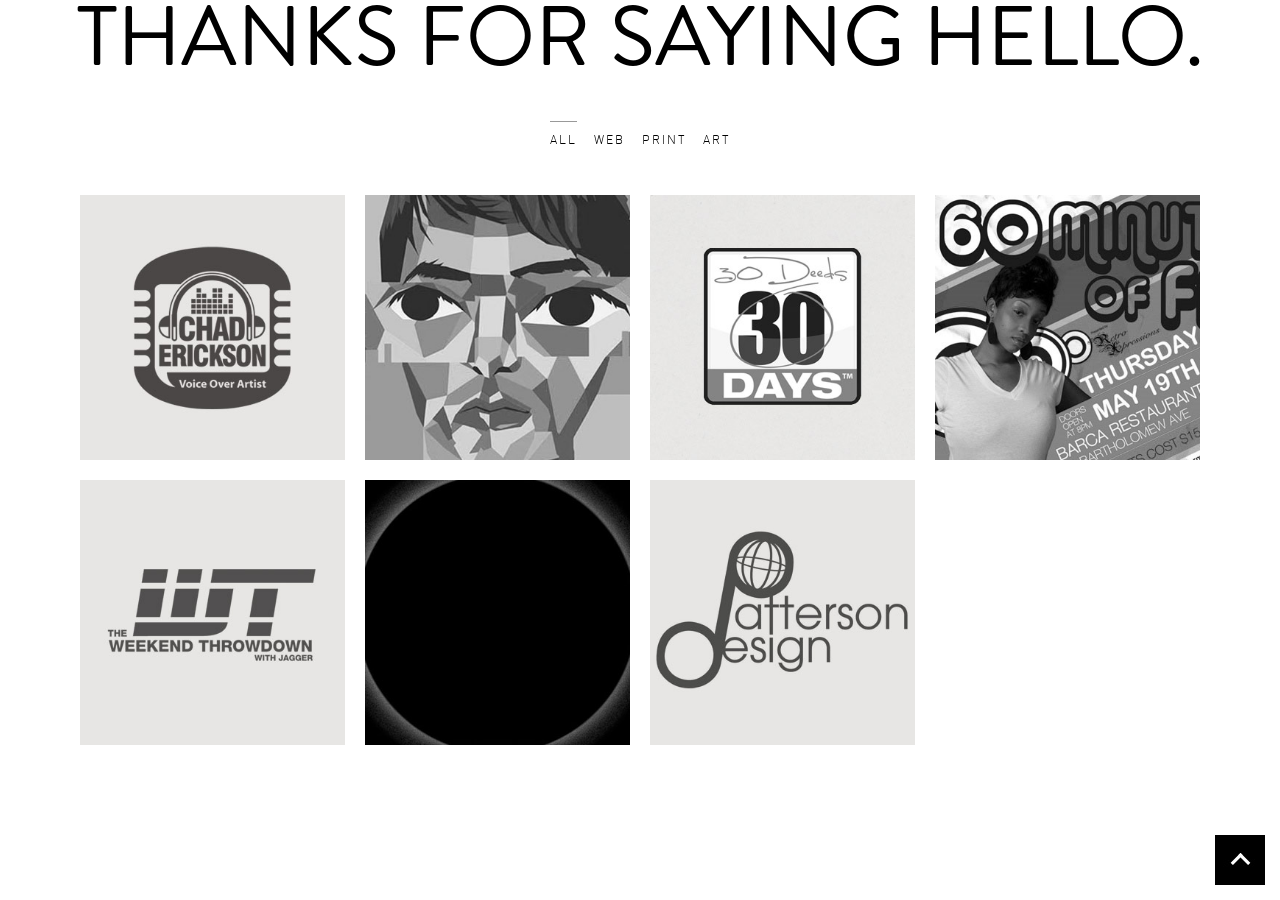
==== index.html @ 2a8b91b4 "Add files via upload" ====
<!DOCTYPE html PUBLIC "-//W3C//DTD XHTML 1.0 Transitional//EN" "http://www.w3.org/TR/xhtml1/DTD/xhtml1-transitional.dtd">

<html xmlns="http://www.w3.org/1999/xhtml">

<head>

<meta http-equiv="Content-Type" content="text/html; charset=utf-8" />

<title>Keenon Snell / Design Professional</title>

<meta name="description" content="Web design, web development &amp; graphic design services for small businesses in the New York area and beyond." />
<meta name="keywords" content="web design, graphic design, identity, branding, logo design, website design, print design, creative, front end development, new york, ny" />
<meta name="robots" content="index, follow, all" /> 
<meta name="viewport" content="width=device-width, initial-scale = 1.0, maximum-scale=1.0, user-scalable=no" />
<meta name="image" content="/images/share-icon.jpg" />

<link rel="shortcut icon" href="/images/favicon.ico" /> 
<link rel="stylesheet" href="/css/style.css" type="text/css" />
<link rel="stylesheet" href="/css/stylesheet.css" type="text/css" />

<script type="text/javascript" src="/js/jquery-1.6.2.min.js"></script>
<script type="text/javascript" src="/js/isotope.js"></script>
<script type="text/javascript" src="/js/filters-isotope.js"></script>
<script type="text/javascript" src="/js/opacity-vignettes.js"></script>
<script type="text/javascript" src="/js/scrolltop.js"></script> 


</head>
<body>

		<? include($_SERVER['DOCUMENT_ROOT'] .'/includes/analytics.php'); ?>

<!--Main-->

    <div class="main">
    
<!--Header-->
    
		<? include($_SERVER['DOCUMENT_ROOT'] .'/includes/header.php'); ?>

        
<!--Content-->

    
    <section class="rw-wrapper">

    	<h1 class="rw-sentence">Thanks for saying <a href="mailto:info@hellokeen.com?subject=Hello%20Keen">hello</a>.</h1><br />

	</section>
                
       
			<ul class="filteroptions option-set">

				<li><a href="" data-filter="*" class="active">All</a></li>

				<li><a href="" data-filter=".cat1">Web</a></li>

				<li><a href="" data-filter=".cat2">Print</a></li>
                
                <li><a href="" data-filter=".cat3">Art</a></li>

			</ul>

        
        
        <div id="content">
        
            <div class="box cat1"><a href="work/chad-erickson.php"><img class="vignette2" src="images/chad-erickson_thumb.jpg" alt="Chad Erickson Creative" />
            <span class="info"><span class="text"><span class="title">Chad Erickson<br /> Creative</span><span class="type"><br />/ Website /</span></span></span></a> 
            </div>
              
            <div class="box cat2 cat3"><a href="work/digital-cubism.php"><img class="vignette2" src="images/digital-cubism_thumb.jpg" alt="Digital Cubism" />
            <span class="info"><span class="text"><span class="title">Digital Cubism</span><span class="type"><br />/ Poster /</span></span></span></a>
            </div>
            
            <div class="box cat2"><a href="work/30-deeds.php"><img class="vignette2" src="images/30-deeds_thumb.jpg" alt="30 Deeds, 30 days" />
            <span class="info"><span class="text"><span class="title">30 Deeds,<br />30 days</span><span class="type"><br />/ Identity /</span></span></span></a>
            </div> 
              
            <div class="box cat2"><a href="work/fresh.php"><img class="vignette2" src="images/fresh_thumb.jpg" alt="60 Minutes of Fresh" />
            <span class="info"><span class="text"><span class="title">60 Minutes<br />of Fresh</span><span class="type"><br />/ Flyer /</span></span></span></a>
            </div> 
            
            <div class="box cat1 cat2"><a href="work/weekend-throwdown.php"><img class="vignette2" src="images/wt_thumb.jpg" alt="The Weekend Throwdown" />
            <span class="info"><span class="text"><span class="title">The Weekend Throwdown</span><span class="type"><br />/ Identity, Website /</span></span></span></a>
            </div>   
            
            <div class="box cat2"><a href="work/prisma.php"><img class="vignette2" src="images/prisma_thumb.jpg" alt="Prisma" />
            <span class="info"><span class="text"><span class="title">Prisma</span><span class="type"><br />/ Print /</span></span></span></a>
            </div>
            
            <div class="box cat2"><a href="work/patterson-design.php"><img class="vignette2" src="images/patterson-design_thumb.jpg" alt="Patterson Design" />
            <span class="info"><span class="text"><span class="title">Patterson Design</span><span class="type"><br />/ Identity /</span></span></span></a>
            </div>
               
               
            
     
        </div>


        
 <!-- Footer -->


			<? include($_SERVER['DOCUMENT_ROOT'] .'/includes/footer.php'); ?>
  
       
			<div class="scrollToTop"><a href="#"><img class="img-scroll" src="/images/arrow.jpg" /></a>
            </div>  
   
	</div>

</body>
</html>
---- css/style.css ----
﻿/* CSS Document */


html, body, div, span, applet, object, iframe,
h1, h2, h3, h4, h5, h6, p, blockquote, pre,
a, abbr, acronym, address, big, cite, code,
del, dfn, em, font, img, ins, kbd, q, s, samp,
small, strike, strong, sub, sup, tt, var,
b, u, i, center,
dl, dt, dd, ol, ul, li,
fieldset, form, label, legend,
table, caption, tbody, tfoot, thead, tr, th, td {
	margin: 0;
	padding: 0;
	border: 0;
	vertical-align: baseline;
	background: transparent;
	}



body {
	font-size: 12px;
	line-height:14px;
	color:#000;
    background-color: #fff;
    margin: 0 auto;
	overflow:scroll;
    }

*::-moz-selection {
	background-color:#000000;
	background-position:initial initial;
	background-repeat:initial initial;
	color:#ffffff;
	}

::selection {
	background-color:#000000;
	background-position:initial initial;
	background-repeat:initial initial;
	color:#ffffff;
	}

a {
	text-decoration:none;
	color:#000;
	-webkit-transition:color .5s ease;
    -moz-transition: color .5s ease;
    -o-transition: color .5s ease;
    transition: color .5s ease;
    }

a:hover {
        color:#ff282a;
    }

p {
	text-align:left;
	}
	
span {
	text-align:left;
	}	

h1 { 
	font-family: 'Brandon-Grotesque';
	font-weight:normal;
	font-size:7em;
	text-transform:uppercase; 
	text-align:center;
	line-height:0.9em;
	}  

h2 { 
	font-family: 'DIN-LightRegular';
	font-size:1em;
	text-align:center;
	padding:10px 95px 0 95px;
	text-transform:uppercase;
	letter-spacing:2px;
	line-height:2em;
	max-width:750px;
	margin:0 auto;
	font-weight:normal;
} 

h3 { 
	font-family: 'Brandon-Grotesque';
	font-weight:normal;
	font-size:4em;
	text-transform:uppercase;
	text-align:left;
	line-height:0.9em;
	padding:50px 0 20px 0;
	} 


/* ---------------------------------------------------------------------- CONTAINER ---------------------------------------------------------------------- */

.main {
    margin: 0 auto;
    }



/* ------------------------------------------------------------------------ HEADER ------------------------------------------------------------------------ */

header {
    height: 120px;
	margin:0px auto 55px auto;
	border-bottom:solid 1px #ababab;
	background-color: #fff;
	position:relative;
	}

.name {
    font-family: 'DIN-LightRegular';
    font-size: 1.1em;
    text-align: left;
    text-transform: uppercase;
	position:absolute;
	left:3%;
	top:40%;
	display:inline-block;
	}

.logo {
	margin:20px auto;
	width:80px;
	}
	

ul.navigation {
    font-family: 'DIN-LightRegular';
    font-size: 1.1em;
    text-align: right;
    text-transform: uppercase;
	display:inline-block;
	position:absolute;
	right:3%;
	top:40%;
	z-index:1000;
	}
	
ul.navigation li {
	height: 50px;
    display: inline;
	}	

ul.navigation li a {
	margin:0 5px 0 15px;
	}

ul.navigation li a:hover {
    color:#ff282a;
    }



/* ------------------------------------------------------------------------ FOOTER ------------------------------------------------------------------------ */

footer {
	font-family: 'Didot-italic';
	font-size:1em;
    height:40px;
	margin:70px auto 65px auto;
	border-top:solid 1px #ababab;
	padding-top:40px;
	position:relative;
	text-align:center;
    }


	
.follow {
	margin:0 auto 20px auto;
	}		
	
	
.scrollToTop{
	position:fixed;
	right:15px;
	bottom:15px;
    cursor:pointer;
    width:50px;
    height:50px;
	z-index:100;
	}
	
	

/* ----------------------------------------------------------------------- HOMEPAGE ----------------------------------------------------------------------- */

/*  ------------------------------------------ Animation text ------------------------------------------ */

.rw-wrapper{
	position: relative;
	}
	
.rw-sentence{
	text-align: center;
	}
	
.rw-sentence span{
	color: #000;
	}
	

@-webkit-keyframes rotateWord {
    0% { opacity: 0; }
    1% { opacity: 0; }
	3% { opacity: 1; }
	13% { opacity: 1; }
	15% { opacity: 0;}
	20% { opacity: 0; }
	80% { opacity: 0; }
    100% { opacity: 0; }
	}

@-moz-keyframes rotateWord {
    0% { opacity: 0; }
    1% { opacity: 0; }
	3% { opacity: 1; }
	13% { opacity: 1; }
	15% { opacity: 0;}
	20% { opacity: 0; }
	80% { opacity: 0; }
    100% { opacity: 0; }
	}

@-o-keyframes rotateWord {
    0% { opacity: 0; }
    1% { opacity: 0; }
	3% { opacity: 1; }
	13% { opacity: 1; }
	15% { opacity: 0;}
	20% { opacity: 0; }
	80% { opacity: 0; }
    100% { opacity: 0; }
	}

@-ms-keyframes rotateWord {
    0% { opacity: 0; }
    1% { opacity: 0; }
	3% { opacity: 1; }
	13% { opacity: 1; }
	15% { opacity: 0;}
	20% { opacity: 0; }
	80% { opacity: 0; }
    100% { opacity: 0; }
	}

@keyframes rotateWord {
    0% { opacity: 0; }
    1% { opacity: 0; }
	3% { opacity: 1; }
	13% { opacity: 1; }
	15% { opacity: 0;}
	20% { opacity: 0; }
	80% { opacity: 0; }
    100% { opacity: 0; }
	}


/*  ------------------------------------------ Filters ------------------------------------------ */

ul.filteroptions { 
	height: 65px;
	text-align:center;	
	margin-top:30px;
    }

ul.filteroptions li { 
    height: 50px;
    display: inline;
    }

ul.filteroptions li a {
	font-family: 'DIN-LightRegular';
	font-size:1em;
	text-align:center;
	text-transform:uppercase;
	letter-spacing:2px;
	font-weight:normal;
	color: #000;
	line-height: 40px;
	text-decoration: none;
	margin:0 7px 0 7px;
	padding:10px 0;
	}

ul.filteroptions li a:hover {
    color:#ff282a;
    }

ul.filteroptions li a.active { 
	border-top:1px solid #999;
	}



/*  ------------------------------------------ Vignettes ------------------------------------------ */

#content {
	margin: 0 auto;
	}

.box {
	margin:10px 10px;
	}

.vignette {
	width:265px;
	height:176px;
	}
	
.vignette2 {
	width:265px;
	height:265px;
	}	

.vignette3 {
	width:265px;
	height:353px;
	}	

.box .info {
	background: no-repeat rgba(0, 0, 0, 0.8);
	opacity: 0;
	-webkit-transition: opacity .5s ease;
    -moz-transition: opacity .5s ease;
    -o-transition: opacity .5s ease;
    transition: opacity .5s ease;
    left: 0;    
	top: 0;
    position: absolute;    
	height:100%;
	width:100%;
	text-align:center;
	}

	
.box:hover .info {
	opacity: 1;
	}
	
	
.box .text {   
	font-family: 'Didot';
	color: #fff;
	padding: 50px 0;
	text-align:center;
	float:left;
	border:none;
	}


.box .title {
	font-family: 'Brandon-Grotesque';
	text-rendering: optimizeLegibility;
	color: #fff;
	text-transform:uppercase;
	font-size:3em;
	line-height:1em;
	letter-spacing:0px;
	}

	
.box .type {
	font-family: 'Didot-italic';
	padding-top:10px;
	color: #ababab;
    font-size:1.1em;
    letter-spacing:0px;
	text-transform:none;
	}	
	

/*  ------------------------------------------ Filters Isotopes ------------------------------------------ */

.isotope-item {
	z-index: 2;
	}

.isotope-hidden.isotope-item {
	pointer-events: none;
	z-index: 1;
	}

.isotope,
.isotope .isotope-item {
	/* change duration value to whatever you like */
	-webkit-transition-duration: 0.8s;
	-moz-transition-duration: 0.8s;
	transition-duration: 0.8s;
	}

.isotope {
	-webkit-transition-property: height, width;
	-moz-transition-property: height, width;
	transition-property: height, width;
	}

.isotope .isotope-item {
	-webkit-transition-property: -webkit-transform, opacity;
	-moz-transition-property: -moz-transform, opacity;
	transition-property: transform, opacity;
	}



/* ------------------------------------------------------------------ PAGES INTERIEURES ------------------------------------------------------------------ */
		
.links-plan {
	width:auto;
	height:50px;
	text-align:center;
	margin-top:30px;
	background-color:#ffffff;
	}
	
a.link {
	font-family: 'Didot-italic';
	font-weight:normal;
	font-size:1em;
	color:#000;
	margin: 0 10px;
	position:relative;
	z-index:24;
	color:#000;
	text-decoration:none
	}
 
a.link:hover{
	z-index:25;
	}
 
a.link span{
	display: none
	}
 
a.link:hover span{
	display:block;
	position:absolute;
	bottom:35px; left:-40px; width:130px;
	color:#000;
	text-align: center;
	font-weight:none;
	}
	
a.visit {
	font-family: 'DIN-LightRegular';
	font-weight:normal;
	font-size:1em;
	color:#000;
	text-decoration:none;
	}
 
a.visit:hover{
        color:#ff282a;
			}	
	
.images-plan {
	width:100%;
	max-width:1140px;
	}
	
.images-about {
	width:100%;
	max-width:1140px;
		}	
	
.about-txt{
	margin:0;
	padding:20px 0 0;
	line-height:2em;
	font-family: 'DIN-LightRegular';
	font-size:1em;
	text-transform:uppercase;
	letter-spacing:2px;
	font-weight:normal;
	}	

.paragraph-about {
	height:auto;
	border-bottom:solid 1px #ababab;
	padding-bottom:50px;
	}
	
.paragraph-about2 {
	height:auto;
	padding-bottom:0px;
	}	


.sub-header {
	margin:0;
	padding:0;
	line-height:1em;
	font-family: 'DIN-LightRegular';
	font-size:1.5em;
	text-transform:uppercase;
	letter-spacing:2px;
	font-weight:normal;
	text-align:left;
	}	


	
/*  ------------------------------------------ Slider ------------------------------------------ */


.slider-wrapper {
	position:relative;
    width:1080px;
    height:780px;  
	margin:20px auto; 
	background:url(../images/loading.gif) no-repeat 50% 50%;
	text-align:center;
	}
	
.nivoSlider img {
	position:absolute;
	top:0px;
	left:0px;
	display:none;
	}

.nivoSlider a {
    border:0;
    display:block;
	}	
	
.nivo-controlNav {
    position:absolute;
	left:50%;
	top:80%;
	margin-left:-35px; 
	}

.nivo-controlNav a {
    display:block;
    width:10px;
    height:10px;
	cursor:pointer;
    background:url(../images/bullets.png) no-repeat;
    text-indent:-9999px;
    border:0;
    margin-right:10px;
    float:left;
	z-index:100;
	position:relative;
	}

.nivo-controlNav a.active {
    background-position: 0 -10px;
	font-weight:bold;
	}

.nivo-directionNav a {
	position:absolute;
	top:45%;
	width:40px;
	height:40px;
	text-indent:-9999px;
	z-index:9;
	cursor:pointer;
	}

.nivo-prevNav {
	left:25px;
	background:url(../images/arrows.png) no-repeat;
	}

.nivo-nextNav {
	right:35px;
	background:url(../images/arrows.png) no-repeat;
	background-position:-30px 0;
	}
	
	
	
/*  ------------------------------------------ Formulaire ------------------------------------------ */
	
.blocks p {
	position:relative;
	}	
	

.btn {
	height:50px;
	width:100%;
	max-width:1140px;
	margin:40px 0 0 0;
	background-color:#000;
	color:#fff;
	font-family: 'DIN-LightRegular';
	font-size:1em;
	text-transform:uppercase;
	letter-spacing:2px;
	line-height:20px;
	font-weight:normal;
	border:none;
	cursor:pointer;
	-webkit-transition:background-color .5s ease;
    -moz-transition: background-color .5s ease;
    -o-transition: background-color .5s ease;
    transition: background-color .5s ease;
	}


.btn:hover {
	background-color:#fff;
	color:#000;
	}
 
.text,
.textarea {
	height:30px;
	border:1px solid #ddd;
	color:#333;
	font-family: 'DIN-LightRegular';
	font-size:1em;
	text-transform:uppercase;
	letter-spacing:2px;
	line-height:20px;
	font-weight:normal;
	z-index:2;
	width:100%;
	max-width:1120px;
	padding:5px 10px;
	}

 
.textarea {
	height:150px;
	max-height:150px;
	width:100%;
	max-width:1120px;
	}
 
.blocks label {
	float:left;
	text-align:left;
	font-family: 'DIN-LightRegular';
	font-size:1em;
	text-transform:uppercase;
	letter-spacing:2px;
	line-height:20px;
	font-weight:normal;
	padding-top:15px;
}
 
.blocks label.error,
.blocks label.ok {
	position:absolute;
	z-index:2;
	top:37px;
	right:0;
	padding:10px;
	width:300px;
	text-align:right;
	margin:0;
	background-repeat:no-repeat;	
}
 
.blocks label.ok {
	color:#000;
	z-index:2;

	}
 
.blocks label.error {
	color:#ff282a;
	z-index:2;	
	background-position:188px 16px;

}
 
.area label.ok,
.area label.error {
	z-index:2;
	background-position:1px 16px;
}

.requiredNote { margin: 20px 0px 20px; color: #333; font-weight: bold;}

.success { 
	font-family: 'DIN-LightRegular';
	font-size:1em;
	padding: 10px;
	background: #000000;
	text-transform:uppercase;
	letter-spacing:2px;
	line-height:20px;
	font-weight:normal;
	z-index:1000;
	color: #fff;
	width:100%;
	height:100%;
	margin-top:20px;
	}
	
.success p { margin: 0px;}



/* ------------------------------------------------------------------ RESPONSIVE DESIGN ------------------------------------------------------------------ */

/*  ------------------------------------------ Mobile device ------------------------------------------ */

@media screen and (max-width: 479px) {

.main {	
	width:96%;
	}

header {
	width:100%;	
	border-bottom:0;
	margin:0px auto 25px auto;
	height:140px;
	}
	
.rw-wrapper { 
	display:none;
	}
	
.name {
	display:none;
	}
		
ul.navigation {
	width:100%;
    text-align: center;
	margin:65px 0;
	}
		
.logo {
	width:100%;
	text-align:center;
	margin:20px 0;
	}	
		
footer {
	width:100%;	
	max-width:90%;
	border-top:0;
	margin:10px auto 25px auto;
	}
		
ul.filteroptions { 
	display:none;
    }

.box{
	width:100%;
	margin: 0 0 10px 0;
	text-align:center;
	}

.vignette {
	width:360px;
	height:240px;
	}
	
.vignette2 {
	width:360px;
	height:360px;
	}	

.vignette3 {
	width:360px;
	height:480px;
	}	

.box .info {
display:none;
	}


h1 {
	font-size:3em;
    line-height: 1em;
    padding-bottom: 0px;
    text-align: center;
    text-transform: uppercase;
	}
	
h2 { 
	display:none;	
	} 

h3 { 
	font-size:3em;
	padding:15px 0 0 0;
	} 

a.link:hover span {
	display:block;
	position:absolute;
	bottom:25px; left:-40px; width:130px;
	color:#000;
	text-align: center;
	font-weight:none;
	}
	
.links-plan {
	margin-top:15px;
	}	

a.link:hover span{
	display:none;
	}

.slider-wrapper {
display:none;
	}
	
.images-about {
	width:100%;
	}

.images-plan {
	margin:5px auto;
	}	

.blocks label {
	margin:0 25px;
}
	
.textarea {
	height:150px;
	max-width:92%;
	max-height:150px;
	margin:0;
}

.text{
	height:30px;
	max-width:92%;
	margin:0;
	}

 	
.btn {
	max-width:98%;
	margin:10px 0;
	}	
	

	
.blocks label.error,
.blocks label.ok {
	right:7%;
	padding:10px;
	font-size:0.9em;
	line-height:1.2em;
	 
	/* Reseting previous label values */
	width:120px;
	text-align:right;
	margin:0;
	background-repeat:no-repeat;	
}
 	
	
	
.scrollToTop{
	position:fixed;
	right:0px;
	bottom:0px;
    cursor:pointer;
    width:30px;
    height:30px;
	}

.img-scroll{
    width:30px;
    height:30px;
	}	

.about-txt{
	margin:0;
	padding:0 10px;
	line-height:2em;
	font-family: 'DIN-LightRegular';
	font-size:1em;
	text-transform:uppercase;
	letter-spacing:2px;
	font-weight:normal;
	}	

.paragraph-about {
	height:auto;
	border-bottom:solid 1px #ababab;
	padding:15px;
	}
	
.paragraph-about2 {
	height:auto;
	padding:15px;
	}	



}



/*  ------------------------------------------ Tablette device ------------------------------------------ */

@media screen and (min-width: 480px) and (max-width: 767px) {
		
.main {
		max-width:700px;
		text-align:center;
	}

h1 { 
	font-size:5em;
	} 
		
h2 { 
	padding:10px 25px 0 25px;
	} 
	
h3 { 
	font-size:3em;
	padding:15px 0 0 0;
	} 	

ul.navigation {
	right:6%;
	z-index:1000;
	}

	
.links-plan {
	margin-top:15px;
	}	
	
header {
	max-width:95%;
	margin:0px auto 35px auto;
	}
.images-plan {
	margin:5px auto;
	}	
	
.vignette {
	width:265px;
	height:176px;
	}
	
.vignette2 {
	width:265px;
	height:265px;
	}	

.vignette3 {
	width:265px;
	height:353px;
	}			
		
	
.rw-sentence { 
	font-size: 5em;
	padding:15px;
	}
	
footer {
	width:100%;	
	max-width:95%;
	}	
	

.images-about {
	width:95%;
	}
	
	
.about-titre{
	text-align:center;
	padding:0;
	}	
	
.about-txt{
	text-align:center;
	width:95%;
	margin:0 auto 20px auto;
	line-height:2em;
	}	
	
.blocks label {
	margin:0 15px;
}
	
	
.textarea {
	height:150px;
	max-width:97%;
	max-height:150px;
	margin:0;
}

.text{
	height:30px;
	width:97%;
	margin:0;
	}

 	
.btn {
	width:98%;
	margin:20px 0;
	}	

.blocks label.error,
.blocks label.ok {
	position:absolute;
	z-index:2;
	top:37px;
	right:4%;
	padding:10px;
}	
	
.scrollToTop{
	position:fixed;
	right:0px;
	bottom:0px;
    cursor:pointer;
    width:30px;
    height:30px;
	}

.img-scroll{
    width:30px;
    height:30px;
	}
	
.about-txt{
	margin:0;
	padding:0 10px;
	line-height:2em;
	font-family: 'DIN-LightRegular';
	font-size:1em;
	text-transform:uppercase;
	letter-spacing:2px;
	font-weight:normal;
	}	

.paragraph-about {
	height:auto;
	border-bottom:solid 1px #ababab;
	padding:15px;
	}
	
.paragraph-about2 {
	height:auto;
	padding:15px;
	}	

	
}


/*  ------------------------------------------ Laptop device ------------------------------------------ */

@media screen and (min-width: 768px) and (max-width: 1023px) {
		
.main {
	max-width:96%;
	text-align:center;
	}
		
h2 { 
	padding:10px 25px 0 25px;
	} 
	
h3 { 
	font-size:4em;
	padding:20px 0 0 0;
	} 		
	
ul.navigation {
	right:6%;
	z-index:1000;
	}	
	
.links-plan {
	margin-top:15px;
	}	
	
header {
	max-width:97%;
	margin:0px auto 35px auto;
	}
	
.rw-sentence { 
	font-size: 6em;
	padding:10px;
	}
	
footer {
	width:100%;	
	max-width:97%;
	}	
	
.vignette {
	width:300px;
	height:200px;
	}
	
.vignette2 {
	width:300px;
	height:300px;
	}	

.vignette3 {
	width:300px;
	height:400px;
	}	
	

.scrollToTop{
	position:fixed;
	right:0px;
	bottom:0px;
    cursor:pointer;
    width:30px;
    height:30px;
	}

.img-scroll{
    width:30px;
    height:30px;
	}

.images-plan {
	margin:5px auto;
	width:95%;
	text-align:center;
	}
	
.images-about {
	width:97%;
	}
	
.about-txt{
	width:95%;
	margin:0;
	line-height:2em;
	}	
	
.blocks label {
	margin:0;
}
	
.textarea {
	height:150px;
	max-width:97%;
	max-height:150px;
	margin:0;
}

.text{
	height:30px;
	width:97%;
	margin:0;
	}

 	
.btn {
	width:98%;
	margin:20px 0;
	}	

.blocks label.error,
.blocks label.ok {
	position:absolute;
	z-index:2;
	top:37px;
	right:4%;
	padding:10px;
}


.paragraph-about {
	height:auto;
	border-bottom:solid 1px #ababab;
	padding:15px;
	}
	
.paragraph-about2 {
	height:auto;
	padding:15px;
	}	

	
	
}


/*  ------------------------------------------ Desktop device ------------------------------------------ */

@media screen and (min-width: 1024px) and (max-width: 1200px) {

.main {
	max-width:90%;
	text-align:center;
	}

header {
	max-width:1140px;
	}
	
ul.navigation {
	right:5%;
	z-index:1000;
	}
	
.vignette {
	width:265px;
	height:176px;
	}
	
.vignette2 {
	width:265px;
	height:265px;
	}	

.vignette3 {
	width:265px;
	height:353px;
	}	
		
.images-plan {
	margin:10px auto;
	}	
	
header {
	max-width:1140px;
	}
	
.paragraph-about {
	height:auto;
	border-bottom:solid 1px #ababab;
	padding:15px;
	}
	
.paragraph-about2 {
	height:auto;
	padding:15px;
	}	

	
h3 { 
	font-family: 'Brandon-Grotesque';
	font-weight:normal;
	font-size:4em;
	text-transform:uppercase; 
	text-align:left;
	line-height:0.9em;
	padding:30px 0 20px 0;
	} 	
		
}

/*  ------------------------------------------ Desktop device ------------------------------------------ */

@media screen and (min-width: 1201px) {

.main {
	max-width:1140px;
	text-align:center;
	}

header {
	max-width:1140px;
	}
	
.vignette {
	width:265px;
	height:176px;
	}
	
.vignette2 {
	width:265px;
	height:265px;
	}	

.vignette3 {
	width:265px;
	height:353px;
	}	
		
.images-plan {
	margin:10px auto;
	}	
	
footer {
	max-width:1140px;
	}	
}
---- css/stylesheet.css ----
@font-face {
	font-family: 'Didot';
	src: url('didot.eot');
	src: url('didot.eot?') format('eot'),
		 url('didot.woff') format('woff'),
		 url('didot.ttf') format('truetype');
	font-weight: normal;
	font-style: normal;
}


@font-face {
	font-family: 'Didot-italic';
	src: url('didot-italic.eot');
	src: url('didot-italic.woff') format('woff'),
		 url('didot-italic.ttf') format('truetype');
	font-weight: normal;
	font-style: normal;
}
	
	
@font-face {
    font-family: 'DIN-LightRegular';
    src: url('din-light-webfont.eot');
    src: url('din-light-webfont.eot?') format('eot'),
         url('din-light-webfont.woff') format('woff'),
         url('din-light-webfont.ttf') format('truetype');
    font-weight: normal;
    font-style: normal;

}

@font-face {
    font-family: 'Brandon-Grotesque';
    src: url('brandon-grotesque.eot');
    src: url('brandon-grotesque.eot?') format('eot'),
         url('brandon-grotesque.woff') format('woff'),
         url('brandon-grotesque.ttf') format('truetype');
    font-weight: normal;
    font-style: normal;

}
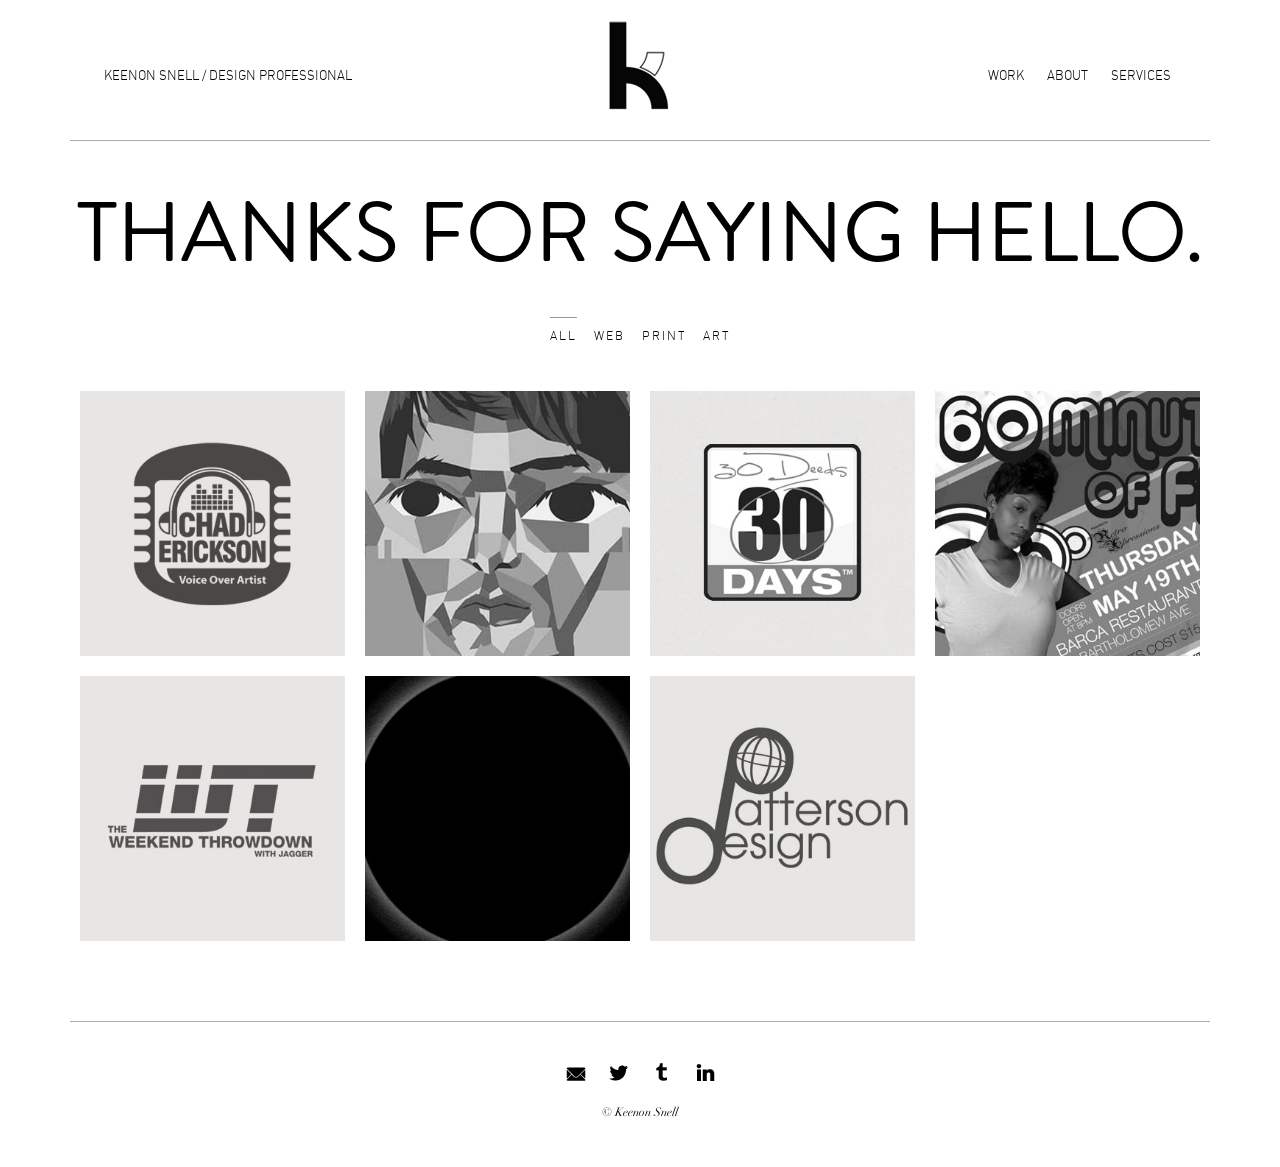
==== commit cbabbfdd: "Add files via upload" ====
--- a/index.html
+++ b/index.html
@@ -6,9 +6,9 @@
 
 <meta http-equiv="Content-Type" content="text/html; charset=utf-8" />
 
-<title>Keenon Snell / Design Professional</title>
+<title>Keenon Snell / Digital Content, Design, Media</title>
 
-<meta name="description" content="Web design, web development &amp; graphic design services for small businesses in the New York area and beyond." />
+<meta name="description" content="Web design, web development &amp; graphic design services for small businesses in the New York Metropolitan area and beyond." />
 <meta name="keywords" content="web design, graphic design, identity, branding, logo design, website design, print design, creative, front end development, new york, ny" />
 <meta name="robots" content="index, follow, all" /> 
 <meta name="viewport" content="width=device-width, initial-scale = 1.0, maximum-scale=1.0, user-scalable=no" />
@@ -28,27 +28,52 @@
 </head>
 <body>
 
-		<? include($_SERVER['DOCUMENT_ROOT'] .'/includes/analytics.php'); ?>
+<!--Analytics begin formerly analytics.php-->
+<script type="text/javascript">
+
+  var _gaq = _gaq || [];
+  _gaq.push(['_setAccount', 'UA-40086308-1']);
+  _gaq.push(['_trackPageview']);
+
+  (function() {
+    var ga = document.createElement('script'); ga.type = 'text/javascript'; ga.async = true;
+    ga.src = ('https:' == document.location.protocol ? 'https://ssl' : 'http://www') + '.google-analytics.com/ga.js';
+    var s = document.getElementsByTagName('script')[0]; s.parentNode.insertBefore(ga, s);
+  })();
+</script>  
+<!--Analytics end formerly analytics.php-->
 
 <!--Main-->
 
     <div class="main">
     
-<!--Header-->
-    
-		<? include($_SERVER['DOCUMENT_ROOT'] .'/includes/header.php'); ?>
+<!--Header begin formerly header.php-->
+        <header>      
+            <div class="name">
+            Keenon Snell / Design Professional
+            </div>
 
+                
+            <div class="logo"><a href="/index.php"><img src="/images/logo.png" alt="HelloKeen" /></a>
+            </div>
+                
+            <ul class="navigation">
+
+                <li><a href="/index.php" class="active">Work</a></li>
+                <li><a href="/about.php"> About</a></li>
+                <li><a href="/services.php"> Services</a></li>
+
+            </ul>    
+        </header>
+<!--Header end formerly header.php-->
         
 <!--Content-->
-
-    
     <section class="rw-wrapper">
 
     	<h1 class="rw-sentence">Thanks for saying <a href="mailto:info@hellokeen.com?subject=Hello%20Keen">hello</a>.</h1><br />
 
 	</section>
                 
-       
 			<ul class="filteroptions option-set">
 
 				<li><a href="" data-filter="*" class="active">All</a></li>
@@ -60,8 +85,6 @@
                 <li><a href="" data-filter=".cat3">Art</a></li>
 
 			</ul>
-
-        
         
         <div id="content">
         
@@ -92,20 +115,25 @@
             <div class="box cat2"><a href="work/patterson-design.php"><img class="vignette2" src="images/patterson-design_thumb.jpg" alt="Patterson Design" />
             <span class="info"><span class="text"><span class="title">Patterson Design</span><span class="type"><br />/ Identity /</span></span></span></a>
             </div>
-               
-               
-            
      
         </div>
 
+ <!-- Footer begin formerly footer.php-->
+            <footer> 
+            
+                <div class="follow">
+                <a class="link" href="mailto:info@hellokeen.com?subject=Hello Keen"><img src="/images/icon-email.png" alt="Email me" /><span>Email me</span></a>
+                <a class="link" href="https://twitter.com/hellokeen" target="_blank"><img src="/images/icon-twitter.png" alt="Follow me on Twitter" /><span>Follow me on Twitter</span></a>
+                <a class="link" href="http://hellokeen.tumblr.com/" target="_blank"><img src="/images/icon-tumblr.png" alt="Follow me on Tumblr" /><span>Follow me on Tumblr</span></a>
+                <a class="link" href="http://www.linkedin.com/pub/keenon-snell/69/47a/672" target="_blank"><img src="/images/icon-linkedin.png" alt="Follow me on Linkedin" /><span>Follow me on Linkedin</span></a>
+                
+                </div>
+            
+            <span class="copyright">&copy; <?php echo date("Y") ?> Keenon Snell</span>
 
-        
- <!-- Footer -->
+            </footer>
+ <!-- Footer end formerly footer.php-->
 
-
-			<? include($_SERVER['DOCUMENT_ROOT'] .'/includes/footer.php'); ?>
-  
-       
 			<div class="scrollToTop"><a href="#"><img class="img-scroll" src="/images/arrow.jpg" /></a>
             </div>  
    
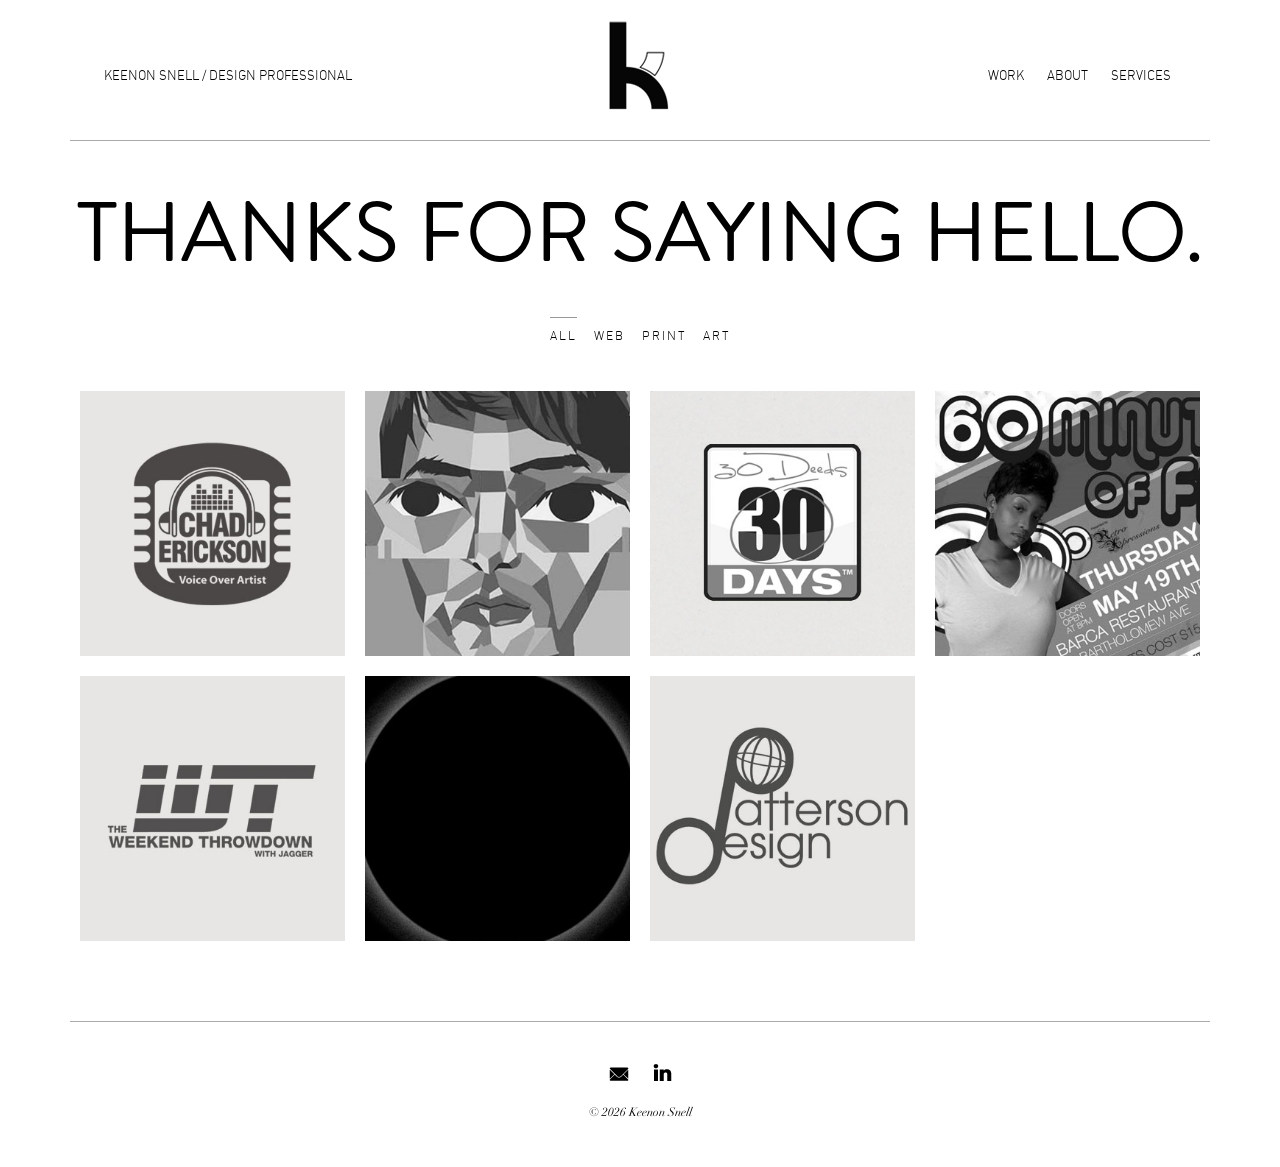
==== commit c9151197: "Add files via upload" ====
--- a/index.html
+++ b/index.html
@@ -70,7 +70,7 @@
 <!--Content-->
     <section class="rw-wrapper">
 
-    	<h1 class="rw-sentence">Thanks for saying <a href="mailto:info@hellokeen.com?subject=Hello%20Keen">hello</a>.</h1><br />
+    	<h1 class="rw-sentence">Thanks for saying <a href="mailto:keenonsnell@gmail.com.com?subject=Hello%20Keen">hello</a>.</h1><br />
 
 	</section>
                 
@@ -122,14 +122,12 @@
             <footer> 
             
                 <div class="follow">
-                <a class="link" href="mailto:info@hellokeen.com?subject=Hello Keen"><img src="/images/icon-email.png" alt="Email me" /><span>Email me</span></a>
-                <a class="link" href="https://twitter.com/hellokeen" target="_blank"><img src="/images/icon-twitter.png" alt="Follow me on Twitter" /><span>Follow me on Twitter</span></a>
-                <a class="link" href="http://hellokeen.tumblr.com/" target="_blank"><img src="/images/icon-tumblr.png" alt="Follow me on Tumblr" /><span>Follow me on Tumblr</span></a>
-                <a class="link" href="http://www.linkedin.com/pub/keenon-snell/69/47a/672" target="_blank"><img src="/images/icon-linkedin.png" alt="Follow me on Linkedin" /><span>Follow me on Linkedin</span></a>
+                <a class="link" href="mailto:keenonsnell@gmail.com?subject=Hello Keen"><img src="/images/icon-email.png" alt="Email me" /><span>Email me</span></a>
+                <a class="link" href="https://www.linkedin.com/in/keenon-snell/" target="_blank"><img src="/images/icon-linkedin.png" alt="Follow me on Linkedin" /><span>Follow me on Linkedin</span></a>
                 
                 </div>
             
-            <span class="copyright">&copy; <?php echo date("Y") ?> Keenon Snell</span>
+            <span class="copyright">&copy; 2026 Keenon Snell</span>
 
             </footer>
  <!-- Footer end formerly footer.php-->
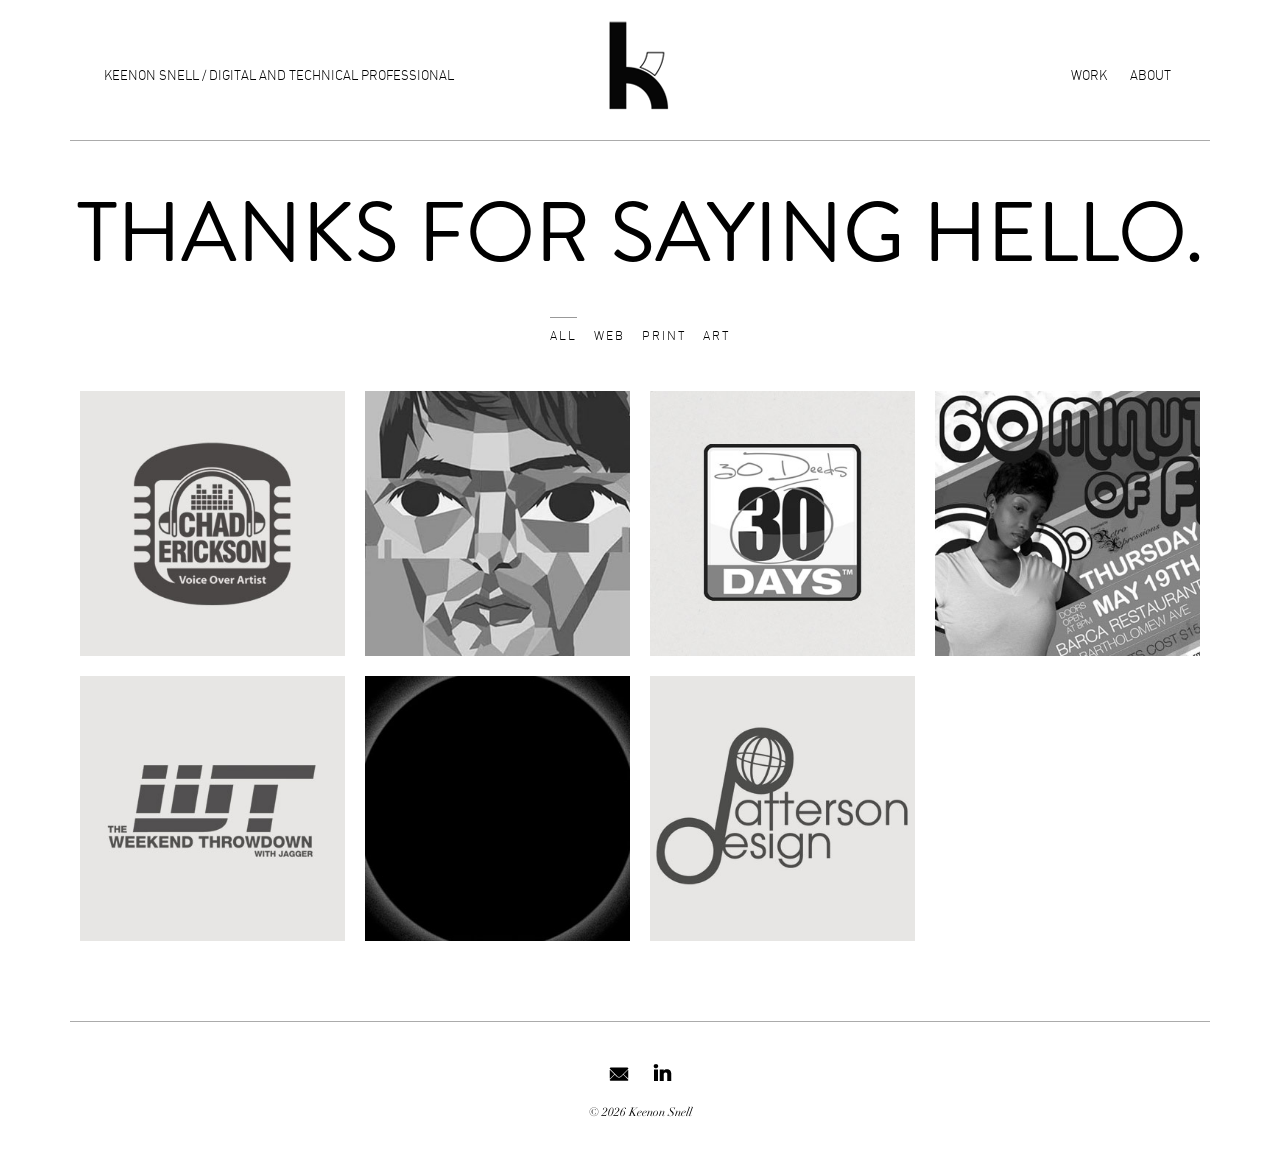
==== commit c92d6e01: "Update index.html" ====
--- a/index.html
+++ b/index.html
@@ -8,21 +8,21 @@
 
 <title>Keenon Snell / Digital Content, Design, Media</title>
 
-<meta name="description" content="Web design, web development &amp; graphic design services for small businesses in the New York Metropolitan area and beyond." />
+<meta name="description" content="Portfolio of Keenon Snell, a digital and technical professional specializing in web design, development, digital media, and technology." />
 <meta name="keywords" content="web design, graphic design, identity, branding, logo design, website design, print design, creative, front end development, new york, ny" />
 <meta name="robots" content="index, follow, all" /> 
 <meta name="viewport" content="width=device-width, initial-scale = 1.0, maximum-scale=1.0, user-scalable=no" />
-<meta name="image" content="/images/share-icon.jpg" />
+<meta name="image" content="images/share-icon.jpg" />
 
-<link rel="shortcut icon" href="/images/favicon.ico" /> 
-<link rel="stylesheet" href="/css/style.css" type="text/css" />
-<link rel="stylesheet" href="/css/stylesheet.css" type="text/css" />
+<link rel="shortcut icon" href="images/favicon.ico" /> 
+<link rel="stylesheet" href="css/style.css" type="text/css" />
+<link rel="stylesheet" href="css/stylesheet.css" type="text/css" />
 
-<script type="text/javascript" src="/js/jquery-1.6.2.min.js"></script>
-<script type="text/javascript" src="/js/isotope.js"></script>
-<script type="text/javascript" src="/js/filters-isotope.js"></script>
-<script type="text/javascript" src="/js/opacity-vignettes.js"></script>
-<script type="text/javascript" src="/js/scrolltop.js"></script> 
+<script type="text/javascript" src="js/jquery-1.6.2.min.js"></script>
+<script type="text/javascript" src="js/isotope.js"></script>
+<script type="text/javascript" src="js/filters-isotope.js"></script>
+<script type="text/javascript" src="js/opacity-vignettes.js"></script>
+<script type="text/javascript" src="js/scrolltop.js"></script> 
 
 
 </head>
@@ -50,18 +50,18 @@
 <!--Header begin formerly header.php-->
         <header>      
             <div class="name">
-            Keenon Snell / Design Professional
+            Keenon Snell / Digital and Technical Professional
             </div>
 
                 
-            <div class="logo"><a href="/index.php"><img src="/images/logo.png" alt="HelloKeen" /></a>
+            <div class="logo"><a href="index.html"><img src="images/logo.png" alt="HelloKeen" /></a>
             </div>
                 
             <ul class="navigation">
 
-                <li><a href="/index.php" class="active">Work</a></li>
-                <li><a href="/about.php"> About</a></li>
-                <li><a href="/services.php"> Services</a></li>
+                <li><a href="index.html" class="active">Work</a></li>
+                <li><a href="about.html"> About</a></li>
+                <!--<li><a href="services.html"> Services</a></li>-->
 
             </ul>    
         </header>
@@ -88,31 +88,31 @@
         
         <div id="content">
         
-            <div class="box cat1"><a href="work/chad-erickson.php"><img class="vignette2" src="images/chad-erickson_thumb.jpg" alt="Chad Erickson Creative" />
+            <div class="box cat1"><a href="work/chad-erickson.html"><img class="vignette2" src="images/chad-erickson_thumb.jpg" alt="Chad Erickson Creative" />
             <span class="info"><span class="text"><span class="title">Chad Erickson<br /> Creative</span><span class="type"><br />/ Website /</span></span></span></a> 
             </div>
               
-            <div class="box cat2 cat3"><a href="work/digital-cubism.php"><img class="vignette2" src="images/digital-cubism_thumb.jpg" alt="Digital Cubism" />
+            <div class="box cat2 cat3"><a href="work/digital-cubism.html"><img class="vignette2" src="images/digital-cubism_thumb.jpg" alt="Digital Cubism" />
             <span class="info"><span class="text"><span class="title">Digital Cubism</span><span class="type"><br />/ Poster /</span></span></span></a>
             </div>
             
-            <div class="box cat2"><a href="work/30-deeds.php"><img class="vignette2" src="images/30-deeds_thumb.jpg" alt="30 Deeds, 30 days" />
+            <div class="box cat2"><a href="work/30-deeds.html"><img class="vignette2" src="images/30-deeds_thumb.jpg" alt="30 Deeds, 30 days" />
             <span class="info"><span class="text"><span class="title">30 Deeds,<br />30 days</span><span class="type"><br />/ Identity /</span></span></span></a>
             </div> 
               
-            <div class="box cat2"><a href="work/fresh.php"><img class="vignette2" src="images/fresh_thumb.jpg" alt="60 Minutes of Fresh" />
+            <div class="box cat2"><a href="work/fresh.html"><img class="vignette2" src="images/fresh_thumb.jpg" alt="60 Minutes of Fresh" />
             <span class="info"><span class="text"><span class="title">60 Minutes<br />of Fresh</span><span class="type"><br />/ Flyer /</span></span></span></a>
             </div> 
             
-            <div class="box cat1 cat2"><a href="work/weekend-throwdown.php"><img class="vignette2" src="images/wt_thumb.jpg" alt="The Weekend Throwdown" />
+            <div class="box cat1 cat2"><a href="work/weekend-throwdown.html"><img class="vignette2" src="images/wt_thumb.jpg" alt="The Weekend Throwdown" />
             <span class="info"><span class="text"><span class="title">The Weekend Throwdown</span><span class="type"><br />/ Identity, Website /</span></span></span></a>
             </div>   
             
-            <div class="box cat2"><a href="work/prisma.php"><img class="vignette2" src="images/prisma_thumb.jpg" alt="Prisma" />
+            <div class="box cat2"><a href="work/prisma.html"><img class="vignette2" src="images/prisma_thumb.jpg" alt="Prisma" />
             <span class="info"><span class="text"><span class="title">Prisma</span><span class="type"><br />/ Print /</span></span></span></a>
             </div>
             
-            <div class="box cat2"><a href="work/patterson-design.php"><img class="vignette2" src="images/patterson-design_thumb.jpg" alt="Patterson Design" />
+            <div class="box cat2"><a href="work/patterson-design.html"><img class="vignette2" src="images/patterson-design_thumb.jpg" alt="Patterson Design" />
             <span class="info"><span class="text"><span class="title">Patterson Design</span><span class="type"><br />/ Identity /</span></span></span></a>
             </div>
      
@@ -122,8 +122,8 @@
             <footer> 
             
                 <div class="follow">
-                <a class="link" href="mailto:keenonsnell@gmail.com?subject=Hello Keen"><img src="/images/icon-email.png" alt="Email me" /><span>Email me</span></a>
-                <a class="link" href="https://www.linkedin.com/in/keenon-snell/" target="_blank"><img src="/images/icon-linkedin.png" alt="Follow me on Linkedin" /><span>Follow me on Linkedin</span></a>
+                <a class="link" href="mailto:keenonsnell@gmail.com?subject=Hello Keen"><img src="images/icon-email.png" alt="Email me" /><span>Email me</span></a>
+                <a class="link" href="https://www.linkedin.com/in/keenon-snell/" target="_blank"><img src="images/icon-linkedin.png" alt="Follow me on Linkedin" /><span>Follow me on Linkedin</span></a>
                 
                 </div>
             
@@ -132,10 +132,10 @@
             </footer>
  <!-- Footer end formerly footer.php-->
 
-			<div class="scrollToTop"><a href="#"><img class="img-scroll" src="/images/arrow.jpg" /></a>
+			<div class="scrollToTop"><a href="#"><img class="img-scroll" src="images/arrow.jpg" /></a>
             </div>  
    
 	</div>
 
 </body>
-</html>+</html>
